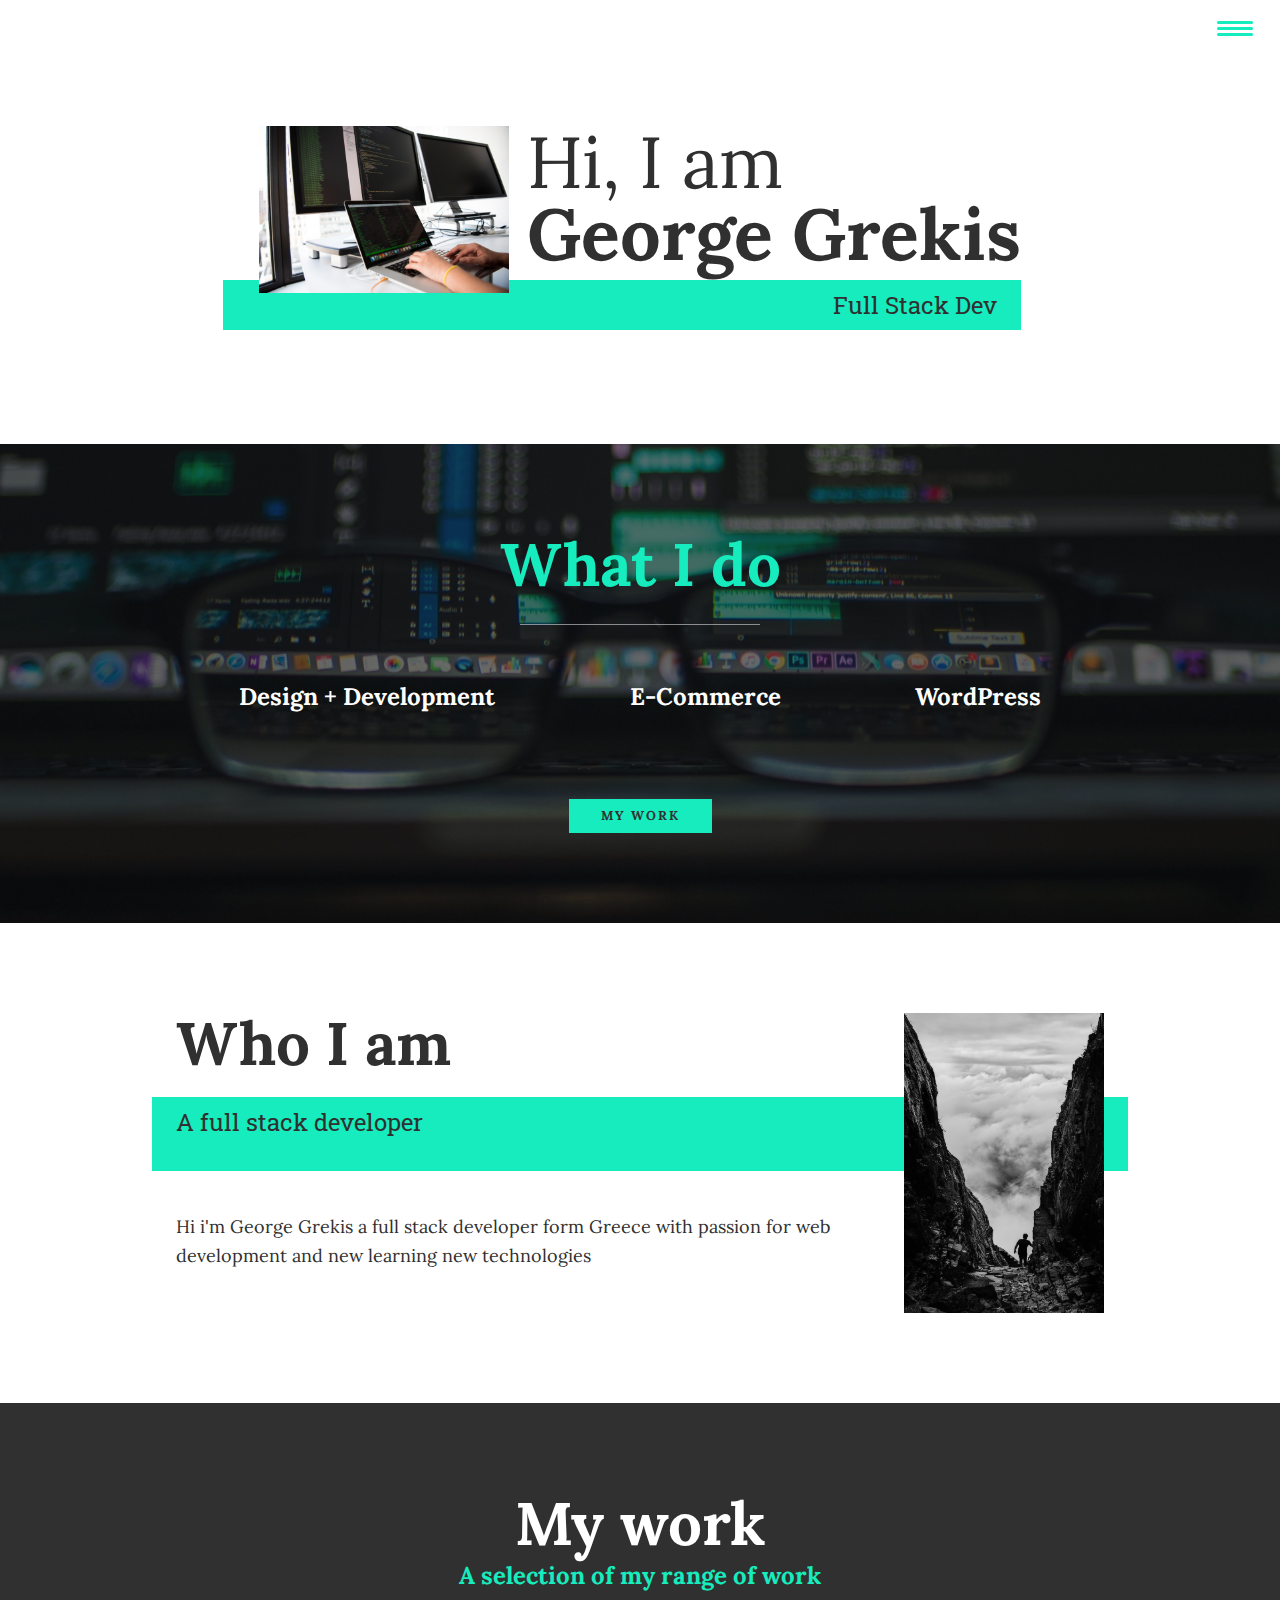
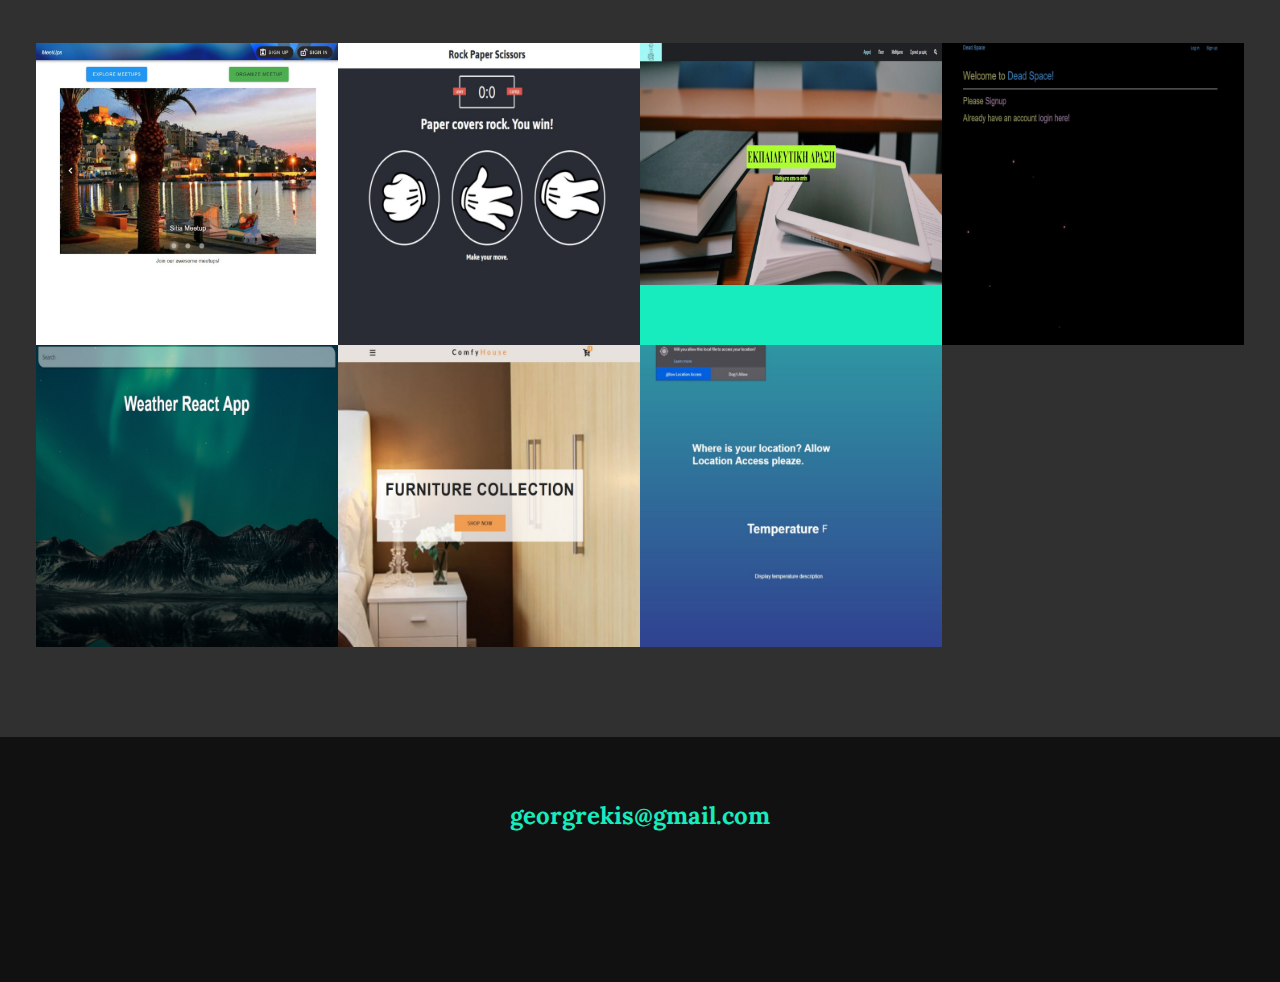
==== index.html @ 342c8009 "ready to push" ====
<!DOCTYPE html>
<html lang="en">
  <head>
    <meta charset="UTF-8" />
    <meta
      name="viewport"
      content="width=device-width, user-scalable=no, initial-scale=1.0, maximum-scale=1.0, minimum-scale=1.0"
    />
    <meta http-equiv="X-UA-Compatible" content="ie=edge" />

    <link rel="stylesheet" href="./css/normalize.css" />
    <!--    <link rel="stylesheet" href="./css/font-awesome.css">-->
    <link
      rel="stylesheet"
      href="https://cdnjs.cloudflare.com/ajax/libs/font-awesome/5.11.2/css/all.css"
      integrity="sha256-46qynGAkLSFpVbEBog43gvNhfrOj+BmwXdxFgVK/Kvc="
      crossorigin="anonymous"
    />

    <link
      href="https://fonts.googleapis.com/css?family=Source+Code+Pro:400,900|Source+Sans+Pro:300,900&display=swap"
      rel="stylesheet"
    />

    <link
      href="https://fonts.googleapis.com/css?family=Lora:400,700|Roboto+Slab:400,700&display=swap"
      rel="stylesheet"
    />

    <link rel="stylesheet" href="./css/style.css" />

    <title>portfolio_website</title>
  </head>
  <body>
    <header>
      <!-- <div class="logo">
        <img src="" alt="<devgeorge>" />
      </div> -->
      <button class="nav-toggle" aria-label="toggle navigation">
        <span class="hamburger"></span>
      </button>
      <nav class="nav">
        <ul class="nav__list">
          <li class="nav__item"><a href="#home" class="nav__link">Home</a></li>
          <li class="nav__item">
            <a href="#services" class="nav__link">My services</a>
          </li>
          <li class="nav__item">
            <a href="#about" class="nav__link">About me</a>
          </li>
          <li class="nav__item">
            <a href="#work" class="nav__link">My Work</a>
          </li>
        </ul>
      </nav>
    </header>

    <!-- Introduction -->
    <section class="intro" id="home">
      <h1 class="section__title section__title--intro">
        Hi, I am <strong>George Grekis</strong>
      </h1>
      <p class="section__subtitle section__subtitle--intro">Full Stack Dev</p>
      <img
        src="./img/full_stack_dev.jpg"
        alt="a picture of a full stack dev"
        class="intro__img"
      />
    </section>

    <!-- My services -->
    <section class="my-services" id="services">
      <h2 class="section__title section__title--services">What I do</h2>
      <div class="services">
        <div class="service">
          <h3>Design + Development</h3>
          <p>
            <!-- Lorem ipsum dolor sit amet, consectetur adipisicing elit. Animi eum
            expedita, harum laudantium modi officia quos similique. Aliquam
            animi aperiam, autem, delectus ea error esse fuga impedit itaque
            quaerat, quibusdam? -->
          </p>
        </div>
        <!-- /service-->

        <div class="service">
          <h3>E-Commerce</h3>
          <p>
            <!-- Lorem ipsum dolor sit amet, consectetur adipisicing elit. Animi eum
            expedita, harum laudantium modi officia quos similique. Aliquam
            animi aperiam, autem, delectus ea error esse fuga impedit itaque
            quaerat, quibusdam? -->
          </p>
        </div>
        <!-- /service-->

        <div class="service">
          <h3>WordPress</h3>
          <p>
            <!-- Lorem ipsum dolor sit amet, consectetur adipisicing elit. Animi eum
            expedita, harum laudantium modi officia quos similique. Aliquam
            animi aperiam, autem, delectus ea error esse fuga impedit itaque
            quaerat, quibusdam? -->
          </p>
        </div>
        <!-- /service-->
      </div>

      <a href="#work" class="btn">My Work</a>
    </section>

    <!-- About Me -->
    <section class="about-me" id="about">
      <h2 class="section__tilte section__title--about">Who I am</h2>
      <p class="section__subtitle section__subtitle--about">
        A full stack developer
      </p>

      <div class="about-me__body">
        <p>
          Hi i'm George Grekis a full stack developer form Greece with passion
          for web development and new learning new technologies
        </p>
      </div>
      <img
        src="./img/silhouette-of-man-walking-between-two-cliff-683146.jpg"
        alt="a guy with guitar"
        class="about-me__img"
      />
    </section>

    <!-- My Work -->
    <section class="my-work" id="work">
      <h2 class="section__title section__title--work">My work</h2>
      <p class="section__subtitle section__subtitle--work">
        A selection of my range of work
      </p>

      <div class="portfolio">
        <!-- Meetups Vue-->
        <a href="meetups.html" target="_blank" class="portfolio__item">
          <img src="img/portofolio/meetups.jpg" alt="" class="portfolio__img" />
        </a>

        <!-- Rock Paper Scissors -->
        <a
          href="Rock-Pape-Scissors.html"
          target="_blank"
          class="portfolio__item"
        >
          <img
            src="img/portofolio/rock-paper-sissorcs-home-page.jpg"
            alt=""
            class="portfolio__img"
          />
        </a>

        <!-- ekpaideutikh drash -->
        <a
          href="ekpaideutikh_drash.html"
          target="_blank"
          class="portfolio__item"
        >
          <img
            src="img/portofolio/ekpaideutikh_drash.jpg"
            alt=""
            class="portfolio__img"
          />
        </a>

        <!-- Dead Space -->
        <a href="dead-space.html" target="_blank" class="portfolio__item">
          <img
            src="img/portofolio/dead-space.jpg"
            alt=""
            class="portfolio__img"
          />
        </a>

        <!-- Weather App React -->
        <a
          href="weather-react-app.html"
          target="_blank"
          class="portfolio__item"
        >
          <img
            src="img/portofolio/weather-react-app.jpg"
            alt=""
            class="portfolio__img"
          />
        </a>

        <!-- E-commerces Js -->
        <a href="e-commeres-js.html" target="_blank" class="portfolio__item">
          <img
            src="img/portofolio/e-commerce-js.jpg"
            alt=""
            class="portfolio__img"
          />
        </a>

        <!-- Weather_App-vanilla JavaScript -->
        <a href="Weather_App.html" target="_blank" class="portfolio__item">
          <!-- src="img/portofolio/portofolio_1@2x%20.png" -->
          <img
            src="img/portofolio/whetaer_app-home-page.jpg"
            alt=""
            class="portfolio__img"
          />
        </a>
        <!-- Portfolio item 07 -->
        <!-- <a href="portofolio-item.html" class="portfolio__item">
          <img
            src="img/portofolio/portofolio_7@2x.png"
            alt=""
            class="portfolio__img"
          />
        </a> -->

        <!-- Portfolio item 08 -->
        <!-- <a href="portofolio-item.html" class="portfolio__item">
          <img
            src="img/portofolio/portofolio_8@2x.png"
            alt=""
            class="portfolio__img"
          />
        </a> -->

        <!-- Portfolio item 09 -->
        <!-- <a href="portofolio-item.html" class="portfolio__item">
          <img
            src="img/portofolio/portofolio_9@2x.png"
            alt=""
            class="portfolio__img"
          />
        </a> -->
      </div>
    </section>

    <!--    Footer -->
    <footer class="footer">
      <!--  na mou stelnei mail  -->
      <a href="mailto:georgrekis@gmail.com" class="footer__link"
        >georgrekis@gmail.com</a
      >
      <ul class="social-list">
        <!-- <li class="social-list__item">
          <a class="social-list__link" href="">
            <i class="fab fa-facebook"></i>
          </a>
        </li>
        <li class="social-list__item">
          <a class="social-list__link" href="">
            <i class="fab fa-twitter"></i>
          </a>
        </li>
        <li class="social-list__item">
          <a class="social-list__link" href="">
            <i class="fab fa-codepen"></i>
          </a>
        </li> -->
        <li class="social-list__item">
          <a
            class="social-list__link"
            href="https://github.com/cisu/"
            target="_blank"
          >
            <i class="fab fa-github"></i>
          </a>
        </li>
      </ul>
    </footer>

    <script src="js/index.js"></script>
  </body>
</html>
---- css/style.css ----
*,
*::before,
*::after {
  box-sizing: border-box;
}

/* Custom Properties, update these if you want another design */

:root {
  --f-primary: 'Lora', serif; /*'Source Sans Pro', sans-serif;*/
  --f-secondary: 'Roboto Slab', serif; /*'Source Code Pro', monospace;*/

  --fw-reg: 300;
  --fw-bold: 900;

  --clri-light: #fff;
  --clr-dark: #303030;
  --clr-accent: #16ecbd;

  --fs-h1: 3rem;
  --fs-h2: 2.25rem;
  --fs-h3: 1.25rem;
  --fs-body: 1rem;

  --bs: 0.25em 0.25em 0.75em rgba(0, 0, 0, 0.25),
    0.125em 0.125 0.25em rgba(0, 0, 0, 0.15);
}

@media (min-width: 800px) {
  :root {
    --fs-h1: 4.5rem;
    --fs-h2: 3.75rem;
    --fs-h3: 1.5rem;
    --fs-body: 1.125rem;
  }
}

strong {
  font-weight: var(--fw-bold);
}

:focus {
  outline: 3px solid var(--clr-accent);
  outline-offset: 3px;
}

/* Buttons */
.btn {
  display: inline-block;
  padding: 0.5em 2.5em;
  background: var(--clr-accent);
  color: var(--clr-dark);
  text-decoration: none;
  cursor: pointer;
  font-size: 0.8rem;
  text-transform: uppercase;
  letter-spacing: 2px;
  font-weight: var(--fw-bold);
  transition: transform 200ms ease-in-out;
}

.btn:hover {
  transform: scale(1.1);
}

/* General styles */

html {
  scroll-behavior: smooth;
}

body {
  background: var(--clri-light);
  color: var(--clr-dark);
  margin: 0;
  font-family: var(--f-primary);
  font-size: var(--fs-body);
  line-height: 1.6;
}

section {
  padding: 5em 2em;
}

img {
  display: block;
  max-width: 100%;
}

/* Typography */
h1,
h2,
h3 {
  line-height: 1;
  margin: 0;
}

h1 {
  font-size: var(--fs-h1);
}

h2 {
  font-size: var(--fs-h2);
}

h3 {
  font-size: var(--fs-h3);
}

.section__title {
  margin-bottom: 0.25rem;
}

.section__title--intro {
  font-weight: var(--fw-reg);
}

.section__title--intro strong {
  display: block;
}

.section__subtitle {
  margin: 0;
  font-size: var(--fs-h3);
}

.section__subtitle--intro,
.section__subtitle--about {
  background: var(--clr-accent);
  padding: 0.25em 1em;
  font-family: var(--f-secondary);
  margin-bottom: 1em;
  /*margin-top: 10px;*/
}

/* Header */

header {
  display: flex;
  justify-content: space-between;
  padding: 1em;
}

.logo {
  max-width: 100px;
}

.nav {
  position: fixed;
  background: var(--clr-dark);
  color: var(--clri-light);
  top: 0;
  bottom: 0;
  left: 0;
  right: 0;
  z-index: 100;
  /* menu slide-out */
  transform: translateX(100%);
  transition: transform 250ms cubic-bezier(0.5, 0, 0.5, 1);
}

.nav__list {
  list-style: none;
  display: flex;
  height: 100%;
  flex-direction: column;
  justify-content: space-evenly;
  align-items: center;
  margin: 0;
  padding: 0;
}

.nav__link {
  color: inherit;
  font-weight: var(--fw-bold);
  font-size: var(--fs-h2);
  text-decoration: none;
}

.nav__link:hover {
  color: var(--clr-accent);
}

.nav-toggle {
  padding: 0.5em;
  background: transparent;
  border: 0;
  cursor: pointer;
  position: absolute;
  right: 1em;
  top: 1em;
  z-index: 1000;
}

.nav-open .nav {
  transform: translateX(0%);
}

.nav-open .nav-toggle {
  position: fixed;
}

.nav-open .hamburger {
  transform: rotate(225deg);
}

.nav-open .hamburger::before {
  transform: rotate(90deg) translateX(-6px);
}

.nav-open .hamburger::after {
  opacity: 0;
}

.hamburger {
  display: block;
  position: relative;
}

/* pseudo elements*/
.hamburger::before,
.hamburger::after {
  /* need to add an empty content to work */
  content: '';
  position: absolute;
  left: 0;
  right: 0;
}

.hamburger,
.hamburger::before,
.hamburger::after {
  background: var(--clr-accent);
  width: 2em;
  height: 3px;
  border-radius: 1em;
  transition: transform 250ms ease-in-out;
}

.hamburger:before {
  top: 6px;
}

.hamburger::after {
  bottom: 6px;
}

/* Intro section */

.intro {
  position: relative;
}

.intro__img {
  box-shadow: var(--bs);
}

.section__subtitle--intro {
  display: inline-block;
  margin-top: 6px; /* cuz i change the fonts */
}

@media (min-width: 600px) {
  .intro {
    display: grid;
    width: min-content;
    margin: 0 auto;
    grid-column-gap: 1em;
    grid-template-areas: 'img title' 'img subtitle';
    grid-template-columns: min-content max-content;
  }

  .intro__img {
    grid-area: img;
    /* so img never disappears*/
    min-width: 250px;
    position: relative;
    z-index: 2;
  }

  .section__subtitle--intro {
    align-self: start;
    grid-column: 1/-1;
    grid-row: 2;
    text-align: right;
    position: relative;
    left: -1.5em;
    width: calc(100% + 1.5em);
  }
}

/* My services section */

.my-services {
  background-color: var(--clr-dark);
  background-image: url('../img/what_i_do.jpg');
  background-size: cover;
  background-position: bottom;
  background-blend-mode: soft-light;
  color: var(--clri-light);
  text-align: center;
}

.section__title--services {
  color: var(--clr-accent);
  position: relative;
}

.section__title--services:after {
  /* if don't put content it doesn't work*/
  content: '';
  display: block;
  width: 4em;
  height: 1px;
  margin: 0.5em auto 1em;
  background: var(--clri-light);
  opacity: 0.5;
}

.services {
  margin-bottom: 4em;
}

.service {
  max-width: 500px;
  margin: 0 auto;
}

@media (min-width: 800px) {
  .services {
    display: flex;
    max-width: 1000px;
    /*margin: 0 auto;*/
    margin-left: auto;
    margin-right: auto;
  }

  .service + .service {
    margin-left: 2em;
  }
}

.about-me {
  max-width: 1000px;
  margin: 0 auto;
}

.about-me__img {
  box-shadow: var(--bs);
}

@media (min-width: 600px) {
  .about-me {
    display: grid;
    grid-template-columns: 1fr 200px;
    grid-template-areas: 'title img' 'subtitle img' 'text img';
    grid-column-gap: 2em;
  }

  .section__title--about {
    grid-area: title;
  }

  .section__subtitle--about {
    grid-column: 1 / -1;
    grid-row: 2;
    position: relative;
    left: -1em;
    width: calc(100% + 2em);
    padding-left: 1em;
    padding-right: calc(200px + 4em);
  }

  .about-me__img {
    grid-area: img;
    position: relative;
    z-index: 2;
  }
}

/* My Work */
.my-work {
  background-color: var(--clr-dark);
  color: var(--clri-light);
  text-align: center;
}

.section__subtitle--work {
  color: var(--clr-accent);
  font-weight: var(--fw-bold);
  margin-bottom: 2em;
}

.portfolio {
  display: grid;
  grid-template-columns: repeat(auto-fill, minmax(300px, 1fr));
}

.portfolio__item {
  background: var(--clr-accent);
  overflow: hidden;
}

.portfolio__img {
  transition: transform 750ms cubic-bezier(0.5, 0, 0.5, 1), opacity 250ms linear;
}

.portfolio__item:focus {
  position: relative;
  z-index: 2;
}

.portfolio__img:hover,
.portfolio__item:focus .portfolio__img {
  transform: scale(1.2);
  opacity: 0.5;
}

/* footer */
.footer {
  background: #111;
  color: var(--clr-accent);
  text-align: center;
  padding: 2.5em 0;
  font-size: var(--fs-h3);
}

.footer a {
  color: inherit;
  text-decoration: none;
}

.footer__link {
  font-weight: var(--fw-bold);
}

.footer__link:hover,
.social-list__link:hover {
  opacity: 0.7;
}

.footer__link:hover {
  text-decoration: underline;
}

.social-list {
  list-style: none;
  display: flex;
  justify-content: center;
  margin: 2em 0 0 0;
  padding: 0;
}

.social-list__item {
  margin: 0 0.5em;
}

.social-list__link {
  padding: 0.5em;
}

/* Individual portfolio item styles */

.portfolio-item-individual {
  padding: 0 2em 2em;
  max-width: 1000px;
  margin: 0 auto;
}

.portfolio-item-individual p,
.portfolio-item-individual ul li {
  max-width: 600px;
  margin-left: auto;
  margin-right: auto;
}
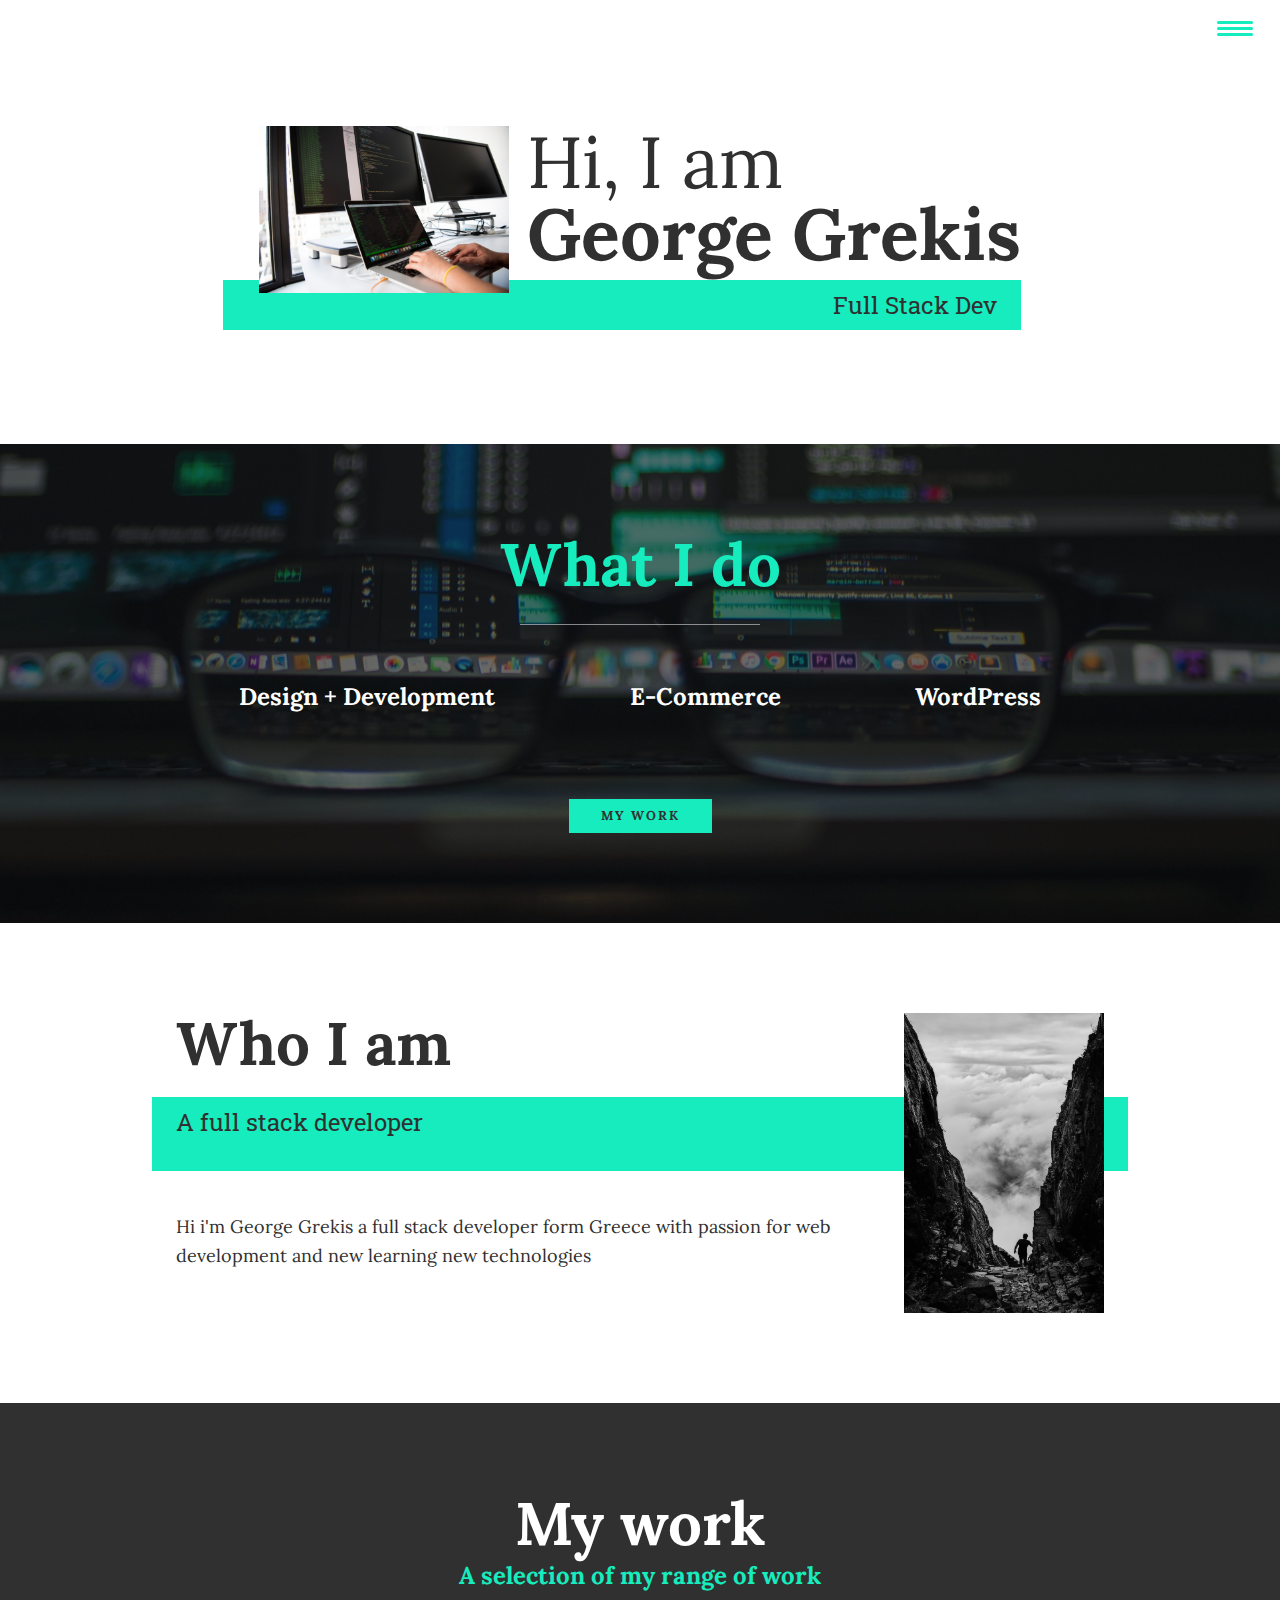
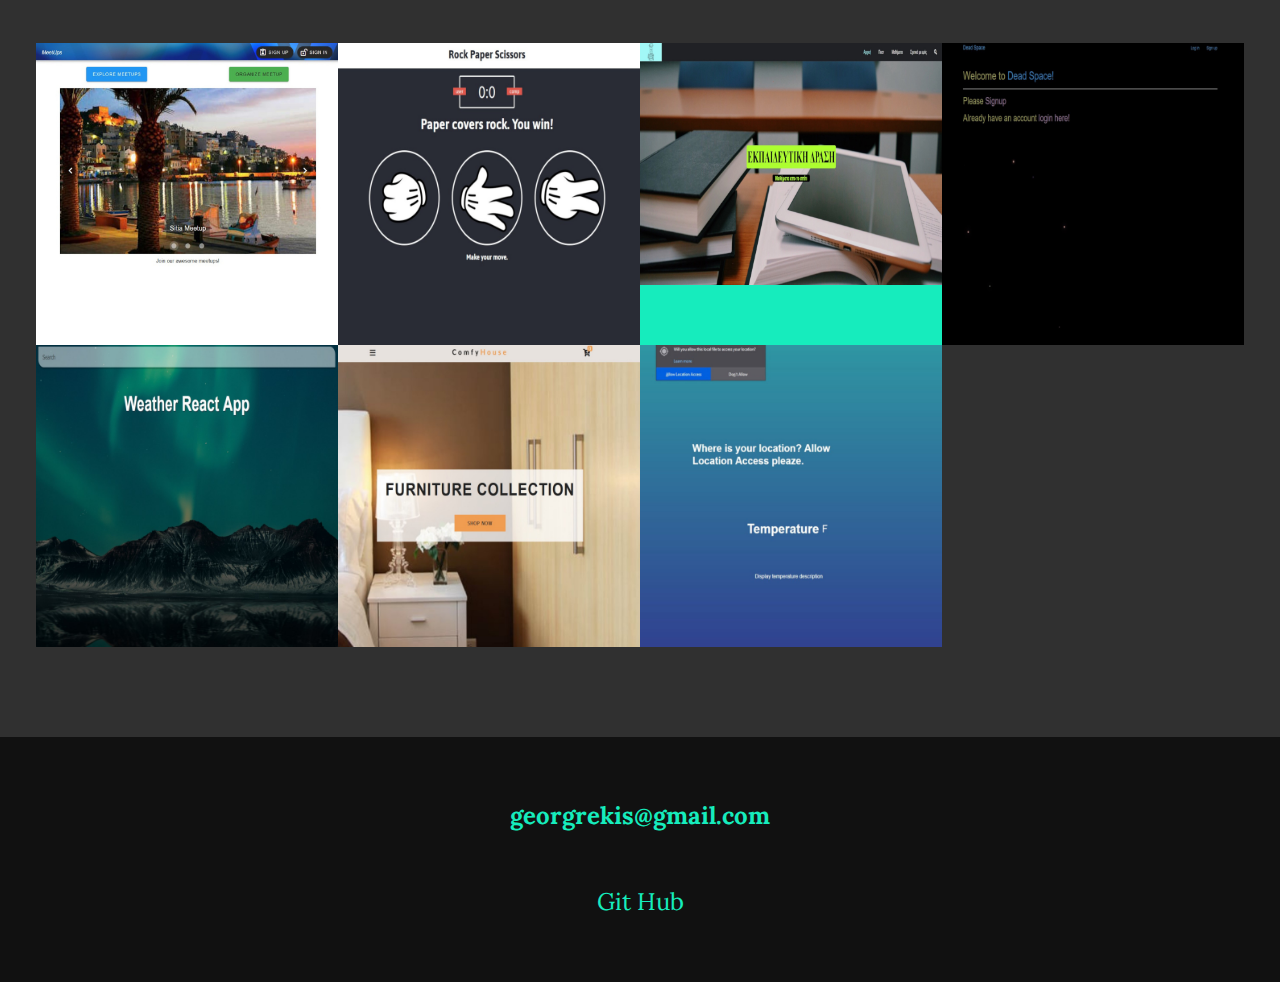
==== commit 7b28ee31: "chaange github icon" ====
--- a/index.html
+++ b/index.html
@@ -264,8 +264,8 @@
             class="social-list__link"
             href="https://github.com/cisu/"
             target="_blank"
-          >
-            <i class="fab fa-github"></i>
+          >Git Hub
+            <!-- <i class="fab fa-github"></i> -->
           </a>
         </li>
       </ul>
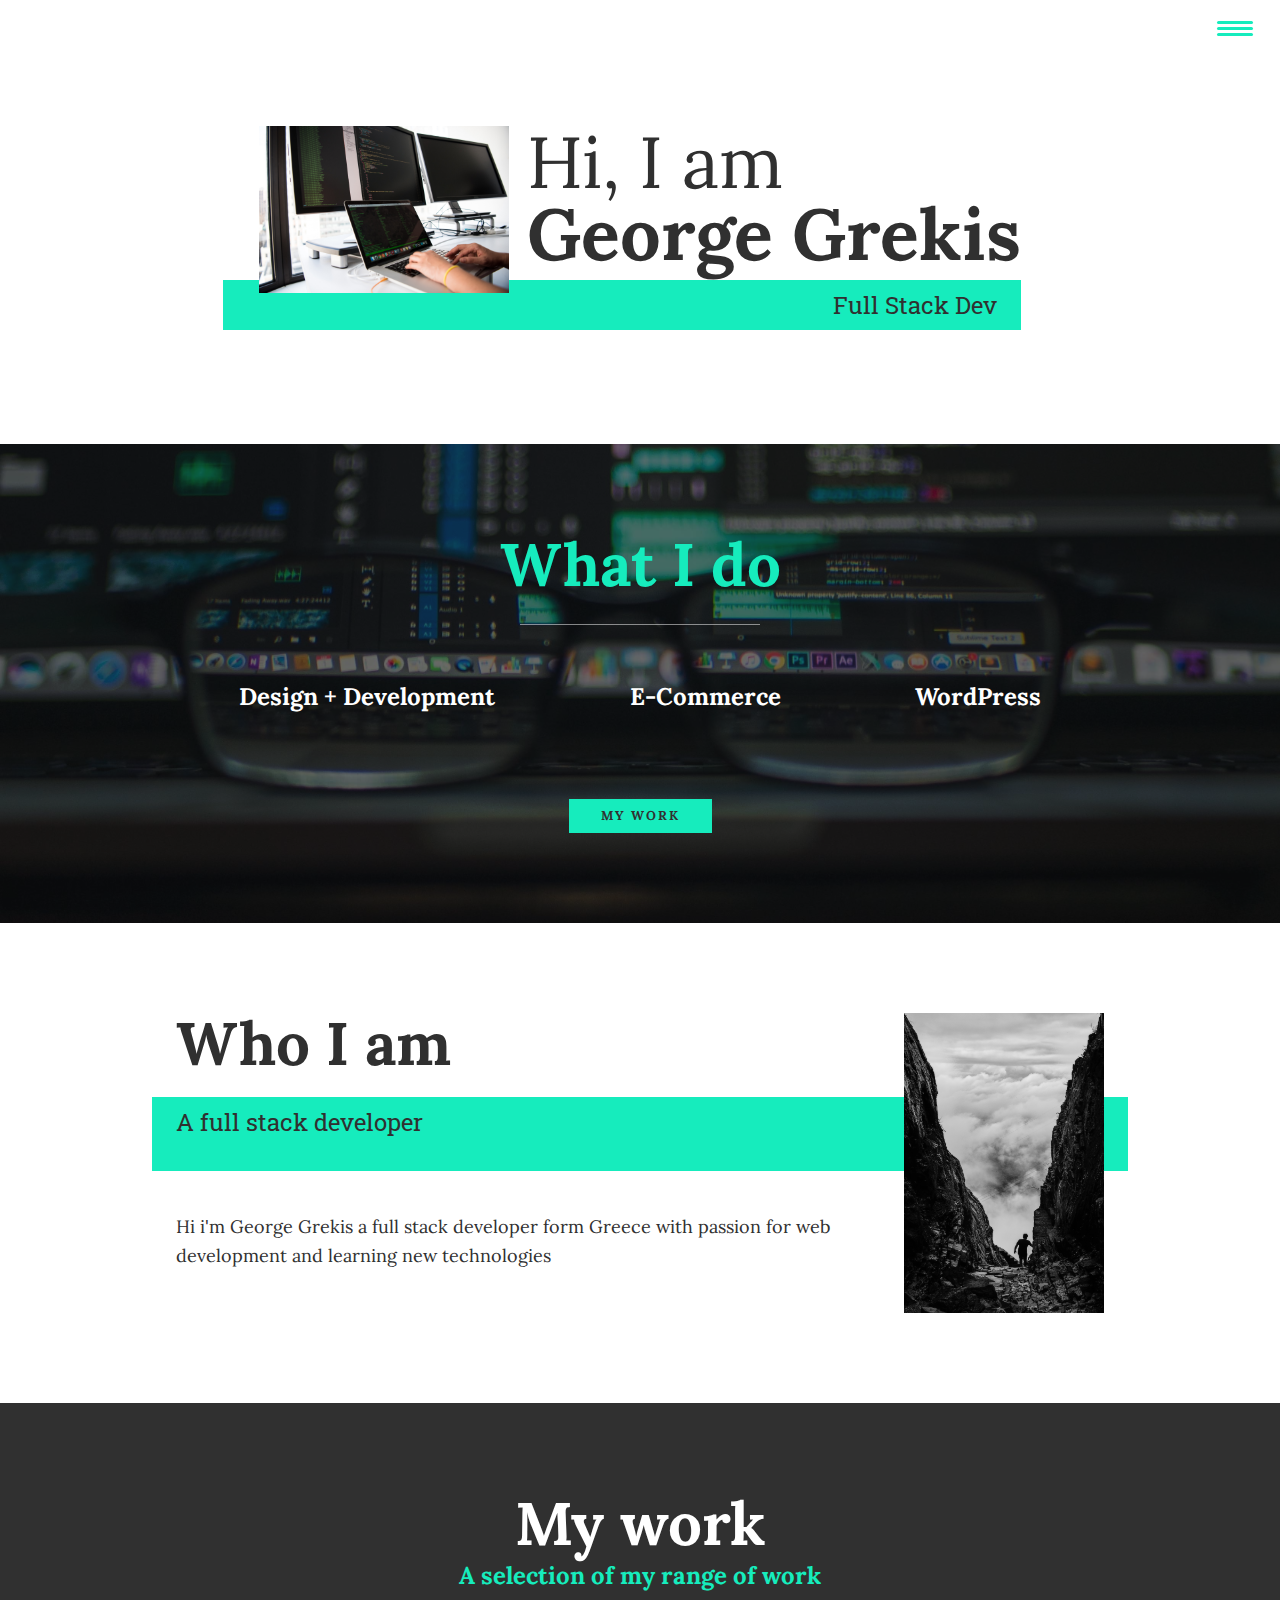
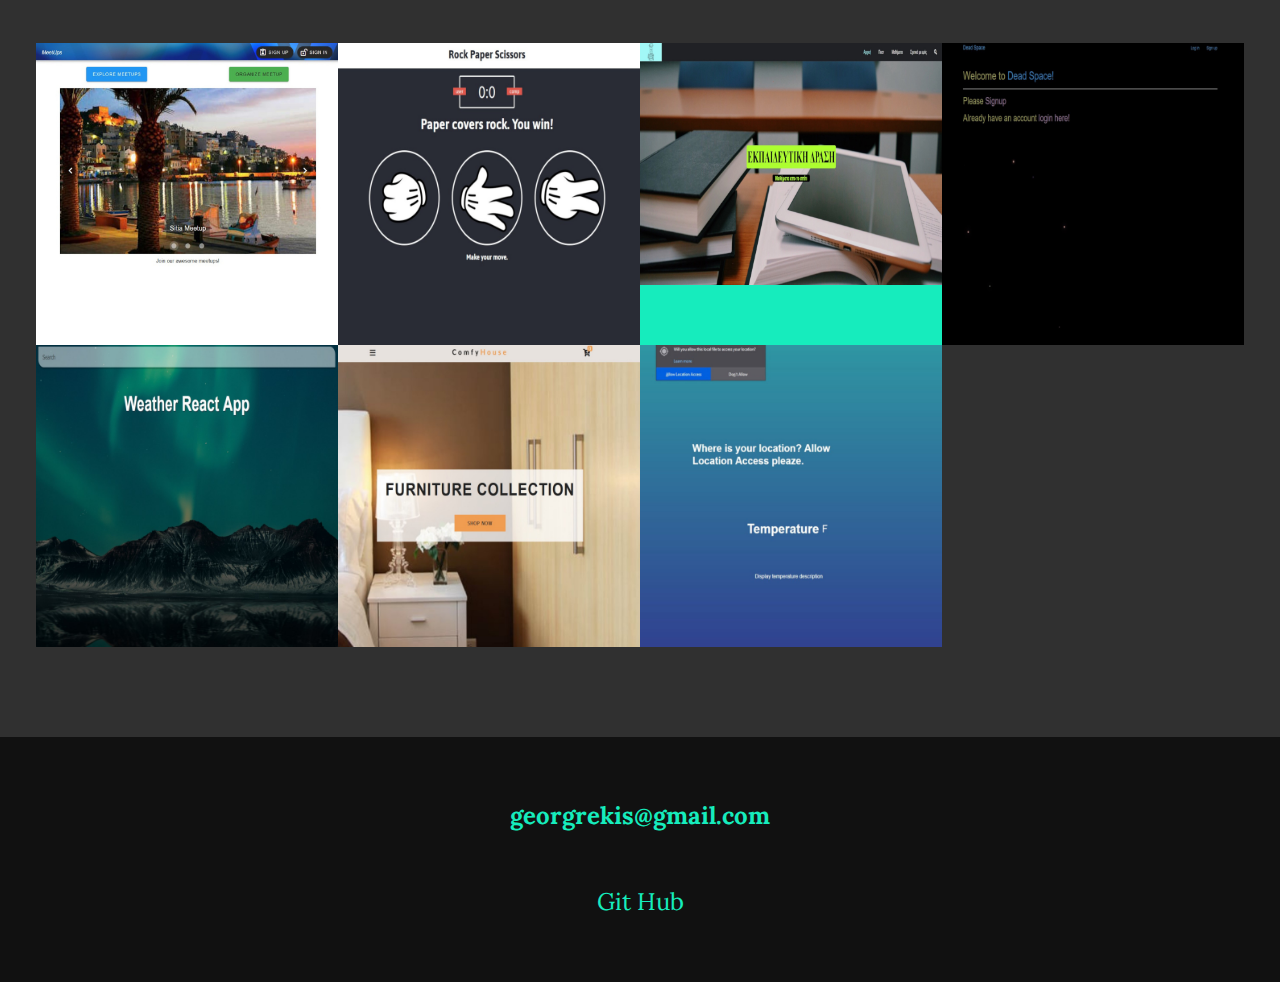
==== commit b12a0ae5: "remove new" ====
--- a/index.html
+++ b/index.html
@@ -119,7 +119,7 @@
       <div class="about-me__body">
         <p>
           Hi i'm George Grekis a full stack developer form Greece with passion
-          for web development and new learning new technologies
+          for web development and learning new technologies
         </p>
       </div>
       <img
@@ -264,7 +264,7 @@
             class="social-list__link"
             href="https://github.com/cisu/"
             target="_blank"
-          >Git Hub
+            >Git Hub
             <!-- <i class="fab fa-github"></i> -->
           </a>
         </li>
